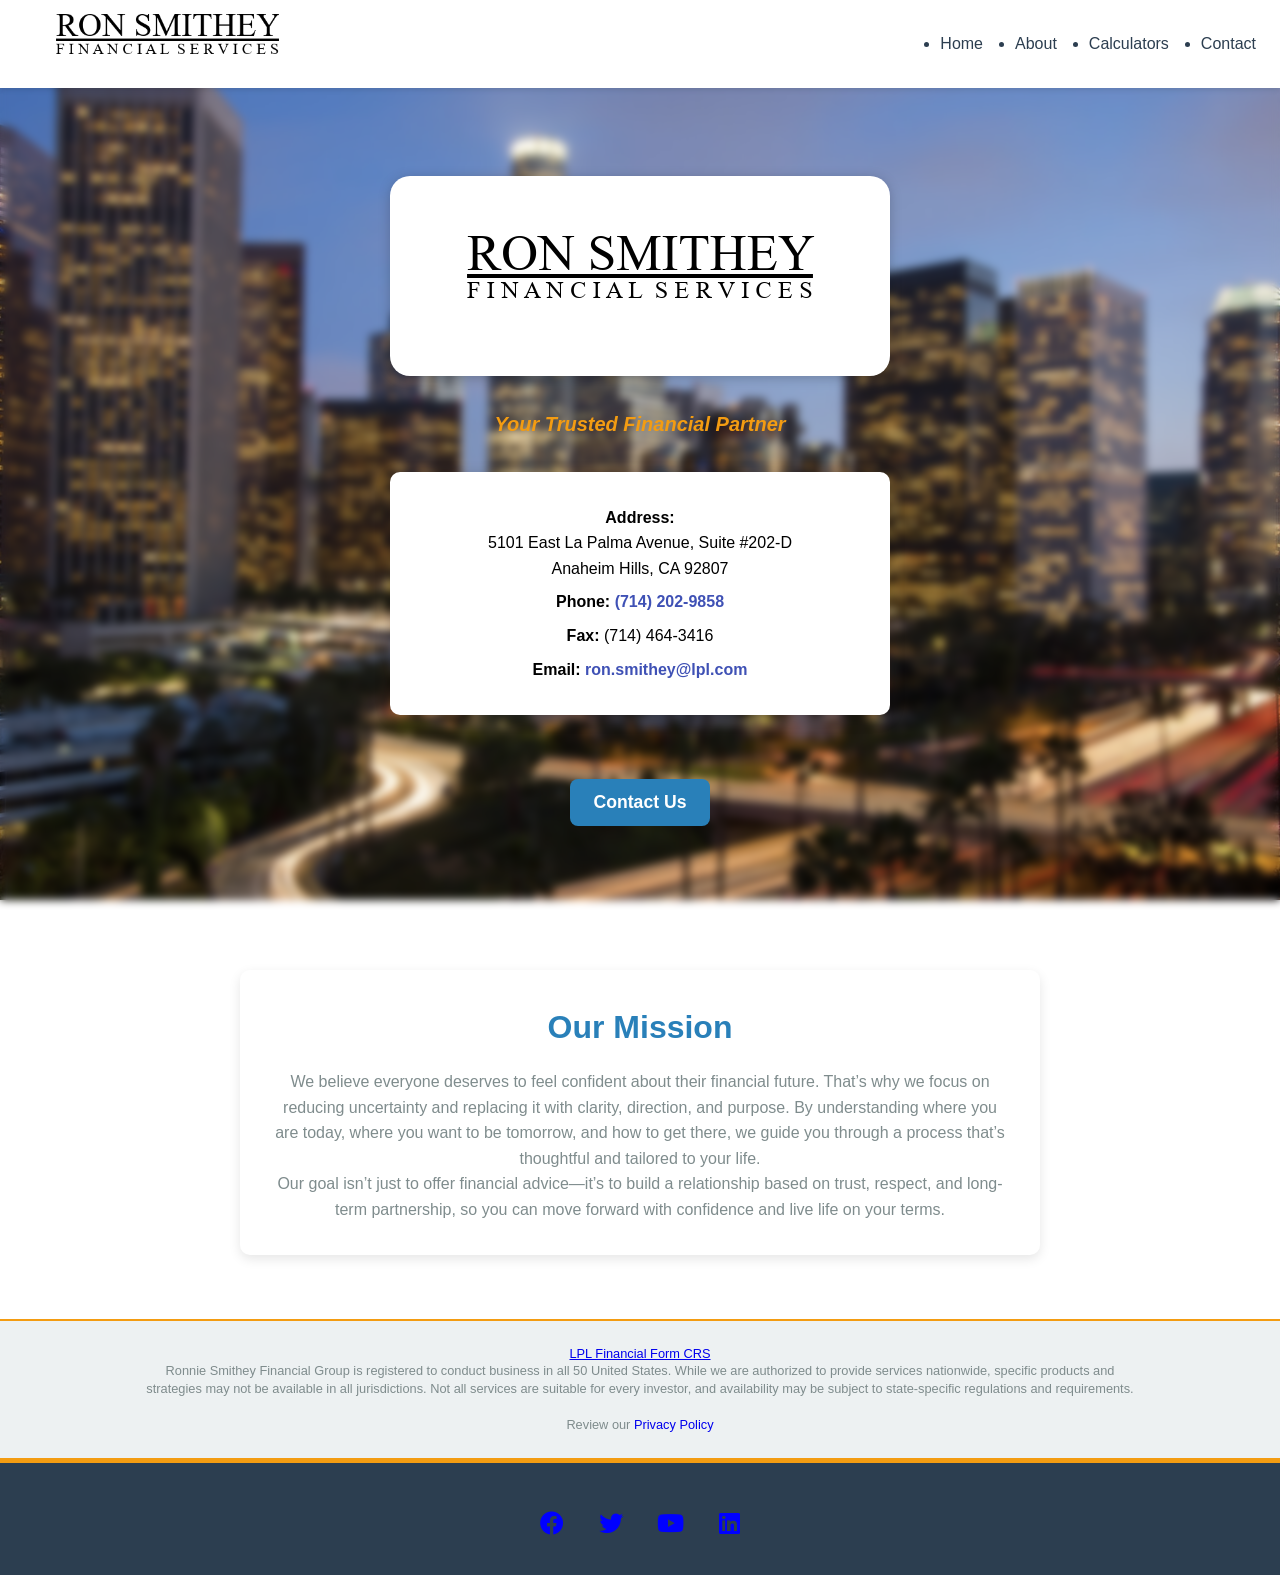
==== Main/frontend/index.html @ 9c045e4c "Initial commit" ====
<!DOCTYPE html>
<html lang="en">
<head>
    <meta charset="UTF-8">
    <meta name="viewport" content="width=device-width, initial-scale=1.0">
    <title>Ronnie Smithey Financial Group</title>
    <link rel="stylesheet" href="styles.css">
    <link rel="stylesheet" href="https://cdnjs.cloudflare.com/ajax/libs/font-awesome/6.0.0/css/all.min.css">

</head>
<body>
    <!-- Navigation -->
    <nav>
        <a href="/Main/frontend/index.html" class="nav-brand">
            <img src="images/logo1nav.png" alt="Ronnie Smithey Financial Logo" class="nav-logo">
        </a>
        <ul>
            <li><a href="/Main/frontend/index.html">Home</a></li>
            <li><a href="/Main/frontend/about.html">About</a></li>
            <li><a href="/Main/frontend/calculators.html">Calculators</a></li>
            <li><a href="/Main/frontend/contact.html">Contact</a></li>
        </ul>
    </nav>

<!-- Home Page -->
    <section id="home" class="hero page-transition">
        <div class="hero-content">
        <!-- Logo Image as Title -->
        <img src="images/logo1.png" alt="Ronnie Smithey Financial Group" class="hero-logo" />

        <p class="tagline"><i>Your Trusted Financial Partner</i></p>
        
        <div class="contact-box">
            <p><strong>Address:</strong><br>5101 East La Palma Avenue, Suite #202-D<br>Anaheim Hills, CA 92807</p>
            <p><strong>Phone:</strong> <a href="tel:+17142029858">(714) 202-9858</a></p>
            <p><strong>Fax:</strong> (714) 464-3416</p>
            <p><strong>Email:</strong> <a href="mailto:ron.smithey@lpl.com">ron.smithey@lpl.com</a></p>
        </div>
    
        <button class="cta-button" onclick="location.href='contact.html'">Contact Us</button>
        </div>
    </section>
    
    <section class="mission-section page-transition">
        <h2>Our Mission</h2>
        <p>We believe everyone deserves to feel confident about their financial future. That’s why we focus
        on reducing uncertainty and replacing it with clarity, direction, and purpose. By understanding
        where you are today, where you want to be tomorrow, and how to get there, we guide you
        through a process that’s thoughtful and tailored to your life.</p>
  
        <p>Our goal isn’t just to offer financial advice—it’s to build a relationship based on trust, respect,
        and long-term partnership, so you can move forward with confidence and live life on your terms.</p>
    </section>

        <!-- Disclaimer Section -->
        <div class="disclaimer">

        <p>
            <a href="lpl-financial-relationship-summary.pdf" target="_blank" rel="noopener noreferrer">
            LPL Financial Form CRS
            </a>
        </p>


        <p>Ronnie Smithey Financial Group is registered to conduct business in all 50 United States. 
        While we are authorized to provide services nationwide, specific products and strategies may 
        not be available in all jurisdictions. Not all services are suitable for every investor, 
        and availability may be subject to state-specific regulations and requirements.</p>
        <br>
        <p>Review our <a href="privacypolicy.html" target="_blank" class="privacypolicy-link">Privacy Policy</a></p>
        </div>

    <!-- Footer -->
    <footer class="footer">
        <div class="social-icons">
            <a href="https://www.facebook.com/RonSmithey" target="_blank"><i class="fab fa-facebook"></i></a>
            <a href="https://x.com/RonSmitheyLPL" target="_blank"><i class="fab fa-twitter"></i></a>
            <a href="https://www.youtube.com/@RonSmithey" target="_blank"><i class="fab fa-youtube"></i></a>
            <a href="https://www.linkedin.com/in/ron-smithey/" target="_blank"><i class="fab fa-linkedin"></i></a>
        </div>
    </footer>
    
    <script src="scripts/index_carousel.js"></script>
      
</body>
</html>
---- Main/frontend/styles.css ----
/* 🎨 GENERAL STYLES - Base Reset and Variables */
* {
    margin: 0;
    padding: 0;
    box-sizing: border-box;
    font-family: 'Arial', sans-serif;
}

:root {
    --primary-color: #2980b9;
    --secondary-color: #3498db;
    --accent-color: #f39c12;
    --background-color: #ecf0f1;
    --heading-color: #2c3e50;
    --text-color: #7f8c8d;
    --link-color: #0066cc;
    --hover-link-color: #003366;
    --shadow-color: rgba(0, 0, 0, 0.1);
    --white: #ffffff;
    --black: #000000;
    --success-color: #2ecc71;
    --error-color: #e74c3c;
}

/* 🖼️ BODY STYLES - Background and Layout Base */
body {
    background: url("images/losangeles.jpeg") no-repeat center center fixed;
    background-size: cover;
    background-position: center;
    backdrop-filter: blur(4px);
    -webkit-backdrop-filter: blur(4px);
    color: #fff;
    margin: 0;
    padding-top: 80px;
}

.section-container {
  padding: 20px;
  background-color: var(--background-color);
  margin: 30px auto;
  border-radius: 8px;
  box-shadow: 0 2px 8px var(--shadow-color);
  max-width: 1200px;
}

/* ✨ ANIMATIONS - Entry Transitions */
.page-transition {
    opacity: 0;
    transform: translateY(20px);
    animation: fadeSlideIn 1s ease-out forwards;
}

.page-transition:nth-child(1) {
  animation-delay: 0.2s;
}
.page-transition:nth-child(2) {
  animation-delay: 0.4s;
}
.page-transition:nth-child(3) {
  animation-delay: 0.6s;
}

@keyframes fadeSlideIn {
    from {
        opacity: 0;
        transform: translateY(20px);
    }
    to {
        opacity: 1;
        transform: translateY(0);
    }
}

/* 🧭 NAVIGATION - Main Nav Styles */
nav {
    display: flex;
    align-items: center;
    position: fixed;
    top: 0;
    width: 100%;
    background: var(--white);
    padding: 1.5rem;
    box-shadow: 0 2px 5px var(--shadow-color);
}

.nav-logo {
  height: 40px;        /* Bigger image */
  width: auto;
  transform: translateY(-10px); /* shift it up so it "floats" */
}

.nav-brand {
    font-weight: 700;
    font-size: 1.2rem;
    color: var(--heading-color);
    display: flex;
    align-items: center;
    overflow: visible;
    margin-right: auto;
    padding: 0 2rem;
}

nav ul {
    display: flex;
}

nav li {
    margin-left: 2rem;
}

nav a {
    text-decoration: none;
    color: var(--heading-color);
    font-weight: 500;
    transition: color 0.3s ease-in-out;
}

nav a:hover {
    color: var(--primary-color);
}

@media (max-width: 768px) {
    .nav-brand {
        display: none;
    }
    nav ul {
        width: 100%;
        justify-content: center;
    }
}

/* 🦸 HERO SECTION - Landing Area */
.hero {
    color: white;
    padding: 6rem 2rem; /* more flexible spacing */
    display: flex;
    align-items: center;
    justify-content: center;
    text-align: center;
    position: relative;
    border-bottom-left-radius: 50px;
    border-bottom-right-radius: 50px;
}



.hero-logo {
  border-radius: 20px; /* adjust px for more or less curve */
  max-width: 500px;
  width: 100%;
  height: auto;
  margin-bottom: 1.5rem;
  filter: drop-shadow(0 2px 6px rgba(0, 0, 0, 0.2));
}

.tagline {
    font-size: 1.25rem;
    color: var(--accent-color);
    margin-bottom: 2rem;
    font-weight: 600;
}

.contact-box {
    background: rgb(255, 255, 255);
    border: 1px solid rgba(255, 255, 255, 0.2);
    padding: 1.5rem;
    margin: 2rem 0;
    border-radius: 10px;
    color: #fff;
    max-width: 500px;
    text-align: center;
    box-shadow: 0 4px 15px rgba(0, 0, 0, 0.2);
}

.contact-box p {
    margin: 0.5rem 0;
    line-height: 1.6;
    color:#000
}

.contact-box a {
    color: #3f51b5;
    text-decoration: none;
    font-weight: bold;
}

.contact-box a:hover {
    text-decoration: underline;
}
.cta-button {
    margin-top: 2rem;
    background: var(--accent-color);
    color: #000;
    padding: 0.9rem 2rem;
    border: none;
    border-radius: 8px;
    font-size: 1.1rem;
    font-weight: bold;
    cursor: pointer;
    transition: all 0.3s ease-in-out;
}

.cta-button:hover {
    background: #f1c40f;
    transform: scale(1.05);
}

.mission-section {
  max-width: 800px;
  margin: 3rem auto;
  padding: 2rem;
  background: var(--white);
  color: var(--text-color);
  border-radius: 10px;
  box-shadow: 0 4px 12px var(--shadow-color);
  text-align: center;
}

.mission-section h2 {
  color: var(--primary-color);
  margin-bottom: 1rem;
  font-size: 2rem;
}

/* 👤 ABOUT US SECTION - Bio and Intro */
.about-us {
    max-width: 900px;
    margin: 4rem auto;
    padding: 2.5rem;
    background-color: var(--white);
    box-shadow: 0 10px 25px var(--shadow-color);
    border-radius: 1rem;
    transition: transform 0.3s ease;
}

.about-us:hover {
    transform: translateY(-5px);
}

.about-us h2 {
    font-size: 2.5rem;
    color: var(--primary-color);
    margin-bottom: 1.5rem;
    text-align: center;
    font-weight: 700;
}

.about-us h3 {
    margin-top: 2rem;
    color: var(--primary-color);
    font-size: 1.4rem;
    border-bottom: 2px solid var(--accent-color);
    padding-bottom: 0.4rem;
}

.about-us p {
    color: var(--text-color);
    font-size: 1.1rem;
    line-height: 1.8;
    text-align: justify;
}

.about-us strong {
    color: var(--accent-color);
    font-weight: 600;
}

.bullet-list {
    padding-left: 1.5rem;
    margin-bottom: 1.5rem;
}

.bullet-list li {
    line-height: 1.7;
    color: var(--text-color);
}
.carousel-container {
  max-width: 1200px;
  width: 100%;
  transform: scale(0.9);
  transform-origin: center;
  margin: 2rem auto;
  padding: 1.5rem 2rem;
  background-color: var(--white);
  box-shadow: 0 4px 20px var(--shadow-color);
  border-radius: 12px;
  text-align: center;
  display: flex;
  flex-direction: column;
  align-items: center;
}

.carousel-container h3 {
  margin-bottom: 1.5rem;
  font-size: 1.8rem;
  color: var(--primary-color);
}

.office-carousel {
  position: relative;
  width: 100%;
  max-width: 1000px;
  margin: 0 auto;
  overflow: hidden;
  border-radius: 12px;
}

.carousel-track {
  display: flex;
  transition: transform 0.5s ease-in-out;
  width: calc(100% * 5 / 3); /* If you have 5 images, shows 3 at a time */
}

.carousel-track img {
  height: 300px; /* reduce height to emphasize width */
  aspect-ratio: auto; /* let width adjust naturally */
  object-fit: cover;
  border-radius: 10px;
  margin: 0 5px;
}

.carousel-btn {
  position: absolute;
  top: 50%;
  transform: translateY(-50%);
  background: rgba(0, 0, 0, 0.4);
  color: white;
  border: none;
  font-size: 2rem;
  cursor: pointer;
  padding: 0.5rem 1rem;
  z-index: 10;
  border-radius: 6px;
}

.carousel-btn.prev {
  left: 10px;
}

.carousel-btn.next {
  right: 10px;
}

@media (max-width: 768px) {
  .carousel-track img {
    height: 300px;
  }

  .carousel-container h3 {
    font-size: 1.4rem;
  }
}
/* Disclaimer Styles */
.disclaimer {
    padding: 1.5rem 2rem;
    background: rgba(236, 240, 241, 0.9);
    border-top: 2px solid var(--accent-color);
    font-size: 0.8rem;
    line-height: 1.4;
    color: var(--text-color);
    text-align: center;
    position: relative;
    margin-top: 4rem;
}

.disclaimer p {
    max-width: 1000px;
    margin: 0 auto;
}

@media (max-width: 768px) {
    .disclaimer {
        padding: 1rem;
        font-size: 0.7rem;
    }
}


/* Calculators Page */
.calculator-section {
    padding: 4rem 2rem;
    max-width: 1200px;
    margin: 0 auto;
}

.calculator {
    background: var(--white);
    padding: 2rem;
    border-radius: 10px;
    box-shadow: 0 2px 10px var(--shadow-color);
    margin-bottom: 2rem;
}

.calculator h3 {
    font-size: 1.5rem;
    margin-bottom: 1rem;
    color: var(--heading-color);
}

.calculator label {
    display: block;
    margin-bottom: 0.5rem;
    font-weight: 500;
    color: var(--heading-color);
}

.calculator input[type="number"] {
    width: 100%;
    padding: 0.5rem;
    margin-bottom: 1rem;
    border: 1px solid #ddd;
    border-radius: 4px;
}

.calculator button {
    padding: 0.5rem 1rem;
    background: var(--primary-color);
    color: var(--white);
    border: none;
    border-radius: 4px;
    cursor: pointer;
    transition: background 0.3s ease-in-out;
}

.calculator button:hover {
    background: var(--secondary-color);
}

.calculator p {
    margin-top: 1rem;
    font-weight: 500;
    color: var(--heading-color);
}

/* 📬 CONTACT PAGE */
.contact-page {
  padding: 3rem 2rem;
  max-width: 900px;
  margin: 3rem auto;
  background-color: var(--white);
  border-radius: 12px;
  box-shadow: 0 6px 20px var(--shadow-color);
}

.contact-page h2 {
  font-size: 2.2rem;
  color: var(--primary-color);
  text-align: center;
  margin-bottom: 1.5rem;
}

.contact-page p {
  font-size: 1.05rem;
  color: var(--text-color);
  text-align: center;
  margin-bottom: 2rem;
  max-width: 700px;
  margin-left: auto;
  margin-right: auto;
}

.contact-form {
  display: flex;
  flex-direction: column;
  gap: 1.2rem;
}

.contact-form input[type="tel"] {
  width: 100% !important;
  min-width: 0;
  max-width: 100%;
  display: block;
  padding: 0.75rem 1rem;
  border: 1px solid #ccc;
  border-radius: 8px;
  font-size: 1rem;
  font-family: inherit;
  background-color: #fdfdfd;
  box-sizing: border-box;
  appearance: none;
  -webkit-appearance: none;
  -moz-appearance: none;
}

.contact-form input,
.contact-form textarea,
.contact-form select,
.contact-form button {
  display: block;
  width: 100% !important;
  padding: 0.75rem 1rem;
  border: 1px solid #ccc;
  border-radius: 8px;
  font-size: 1rem;
  font-family: inherit;
  background-color: #fdfdfd;
  box-sizing: border-box;
}

.contact-form input:focus,
.contact-form textarea:focus {
  border-color: var(--primary-color);
  outline: none;
}

.contact-form textarea {
  resize: vertical;
  min-height: 160px;
}

.contact-form button {
  align-self: center;
  padding: 0.75rem 2rem;
  background: var(--primary-color);
  color: var(--white);
  font-size: 1rem;
  font-weight: bold;
  border: none;
  border-radius: 6px;
  cursor: pointer;
  transition: background 0.3s ease;
}

.contact-form button:hover {
  background: var(--secondary-color);
}

/* 🗺️ Map Section */
.map-wrapper {
  background-color: var(--white);
  padding: 2rem;
  border-radius: 12px;
  max-width: 900px;
  margin: 3rem auto;
  box-shadow: 0 6px 20px var(--shadow-color);
  color: var(--heading-color);
}

.map-wrapper h2 {
  font-size: 1.8rem;
  color: var(--primary-color);
  text-align: center;
  margin-bottom: 1.5rem;
}

.map-container {
  width: 100%;
}

.map-container iframe {
  width: 100%;
  height: 300px;
  border: none;
  border-radius: 8px;
  display: block;
}


/* Calculator Directory Styles */
.calculator-category {
    margin-bottom: 3rem;
    padding: 2.5rem;
    border-top: 3px solid var(--primary-color);
}

/* Responsive spacing */
@media (max-width: 768px) {
    .calculator-category {
        margin-bottom: 2rem;
        padding: 1.5rem;
    }

    .calculator-directory {
        padding-top: 2rem;
    }
}

.calculator-directory {
    padding-top: 3rem;
}

.calculator-description {
    background: var(--white);
    padding: 2rem;
    border-radius: 10px;
    box-shadow: 0 2px 10px var(--shadow-color);
    margin-bottom: 2rem;
}

.calculator-category a {
    color: var(--primary-color);
    text-decoration: none;
    font-weight: 600;
    transition: all 0.3s ease;
    display: inline-block;
    position: relative;
}

.calculator-category h2 {
    color: var(--primary-color);
    border-bottom: 2px solid var(--accent-color);
    margin-bottom: 1.5rem;
    padding-bottom: 1rem;
}

.calculator-category ul {
    list-style: none;
    margin-top: 1rem;
}

.calculator-category li {
    position: relative;
    padding-left: 20px;
    padding: 0.8rem 0;
    line-height: 1.7;
}

.calculator-category li::before {
    content: '➔';
    position: absolute;
    left: -20px;
    color: var(--accent-color);
    font-size: 0.9em;
    top: 50%;
    transform: translateY(-50%);
}

.calculator-category a {
    color: var(--heading-color);
    text-decoration: none;
    font-weight: 500;
    transition: color 0.3s ease;
}

.calculator-category a:hover {
    color: var(--secondary-color);
    transform: translateX(5px);
}

/* Add subtle underline animation */
.calculator-category a::after {
    content: '';
    position: absolute;
    width: 0;
    height: 2px;
    bottom: -2px;
    left: 0;
    background-color: var(--accent-color);
    transition: width 0.3s ease;
}

.calculator-category a:hover::after {
    width: 100%;
}

.footer {
    background: #222;
    color: white;
    text-align: center;
    padding: 0;
    position: relative;
    width: 100%;
    bottom: 2;
}

.footer-container {
    display: flex;
    flex-direction: column;
    align-items: center;
}

.privacypolicy-link {
    text-decoration: none; /* Removes default underline */
    color: #0000EE; /* Blue color for the link */
}

.privacypolicy-link:hover {
    text-decoration: underline; /* Underline on hover */
}

.social-icons {
    margin-top: 10px;
}

.social-icons a {
    font-size: 24px;
    color: blue;
    margin: 0 15px;
    transition: color 0.3s ease, transform 0.3s ease;
}

.social-icons a:hover {
    color: #ffcc00;
    transform: scale(1.2);
}


.social-icons img {
    width: 30px; /* Adjust size as needed */
    height: 30px;
}

/* 🔒 PRIVACY POLICY SECTION */
.privacypolicy {
  max-width: 900px;
  margin: 3rem auto;
  padding: 2.5rem;
  background-color: var(--white);
  border-radius: 12px;
  box-shadow: 0 6px 20px var(--shadow-color);
  text-align: left;
  color: var(--text-color);
  line-height: 1.8;
}

.privacypolicy h1 {
  font-size: 2.5rem;
  font-weight: bold;
  color: var(--primary-color);
  text-transform: uppercase;
  letter-spacing: 1px;
  margin-bottom: 1.5rem;
  text-align: center;
}

.privacypolicy h2 {
  font-size: 1.6rem;
  color: var(--heading-color);
  margin-top: 2rem;
  margin-bottom: 1rem;
  border-bottom: 2px solid var(--accent-color);
  padding-bottom: 0.5rem;
}

.privacypolicy p {
  font-size: 1.05rem;
  margin-bottom: 1.5rem;
}

.privacypolicy ul {
  padding-left: 1.5rem;
  margin-bottom: 1.5rem;
}

.privacypolicy ul li {
  list-style: disc;
  margin-bottom: 0.75rem;
}

/* Mobile Responsiveness */
@media (max-width: 768px) {
  .privacypolicy {
    padding: 1.5rem;
  }

  .privacypolicy h1 {
    font-size: 2rem;
  }

  .privacypolicy h2 {
    font-size: 1.3rem;
  }
}


/* Responsive Design */
@media (max-width: 768px) {
    nav ul {
        justify-content: center;
    }

    nav li {
        margin-left: 1rem;
    }

    .hero h1 {
        font-size: 2rem;
    }

    .hero p {
        font-size: 1rem;
    }

    .about-us,
    .calculator-section,
    .contact-page {
        padding: 2rem 1rem;
    }
}


/* ✨ Redesign Enhancements */
body {
    font-family: 'Segoe UI', Tahoma, Geneva, Verdana, sans-serif;
    line-height: 1.6;
    color: var(--heading-color);
}

section {
    margin-bottom: 3rem;
}

.card {
    background: var(--white);
    box-shadow: 0 2px 10px var(--shadow-color);
    padding: 2rem;
    border-radius: 12px;
    margin: 1rem 0;
}

h1, h2, h3 {
    color: var(--primary-color);
    margin-bottom: 1rem;
}

a.button-link,
.cta-button {
    background-color: var(--primary-color);
    color: white;
    padding: 0.8rem 1.5rem;
    border-radius: 8px;
    font-weight: bold;
    text-decoration: none;
    transition: background-color 0.3s ease, transform 0.3s ease;
    display: inline-block;
}

a.button-link:hover,
.cta-button:hover {
    background-color: var(--secondary-color);
    transform: scale(1.03);
}

input[type="text"],
input[type="number"],
input[type="email"],
textarea {
    padding: 0.6rem;
    border: 1px solid #ccc;
    border-radius: 6px;
    width: 100%;
    margin-bottom: 1rem;
}

label {
    display: block;
    margin-bottom: 0.5rem;
    font-weight: 500;
}

footer, .footer {
    background: #2c3e50;
    color: white;
    text-align: center;
    padding: 2rem 1rem;
    border-top: 5px solid var(--accent-color);
}
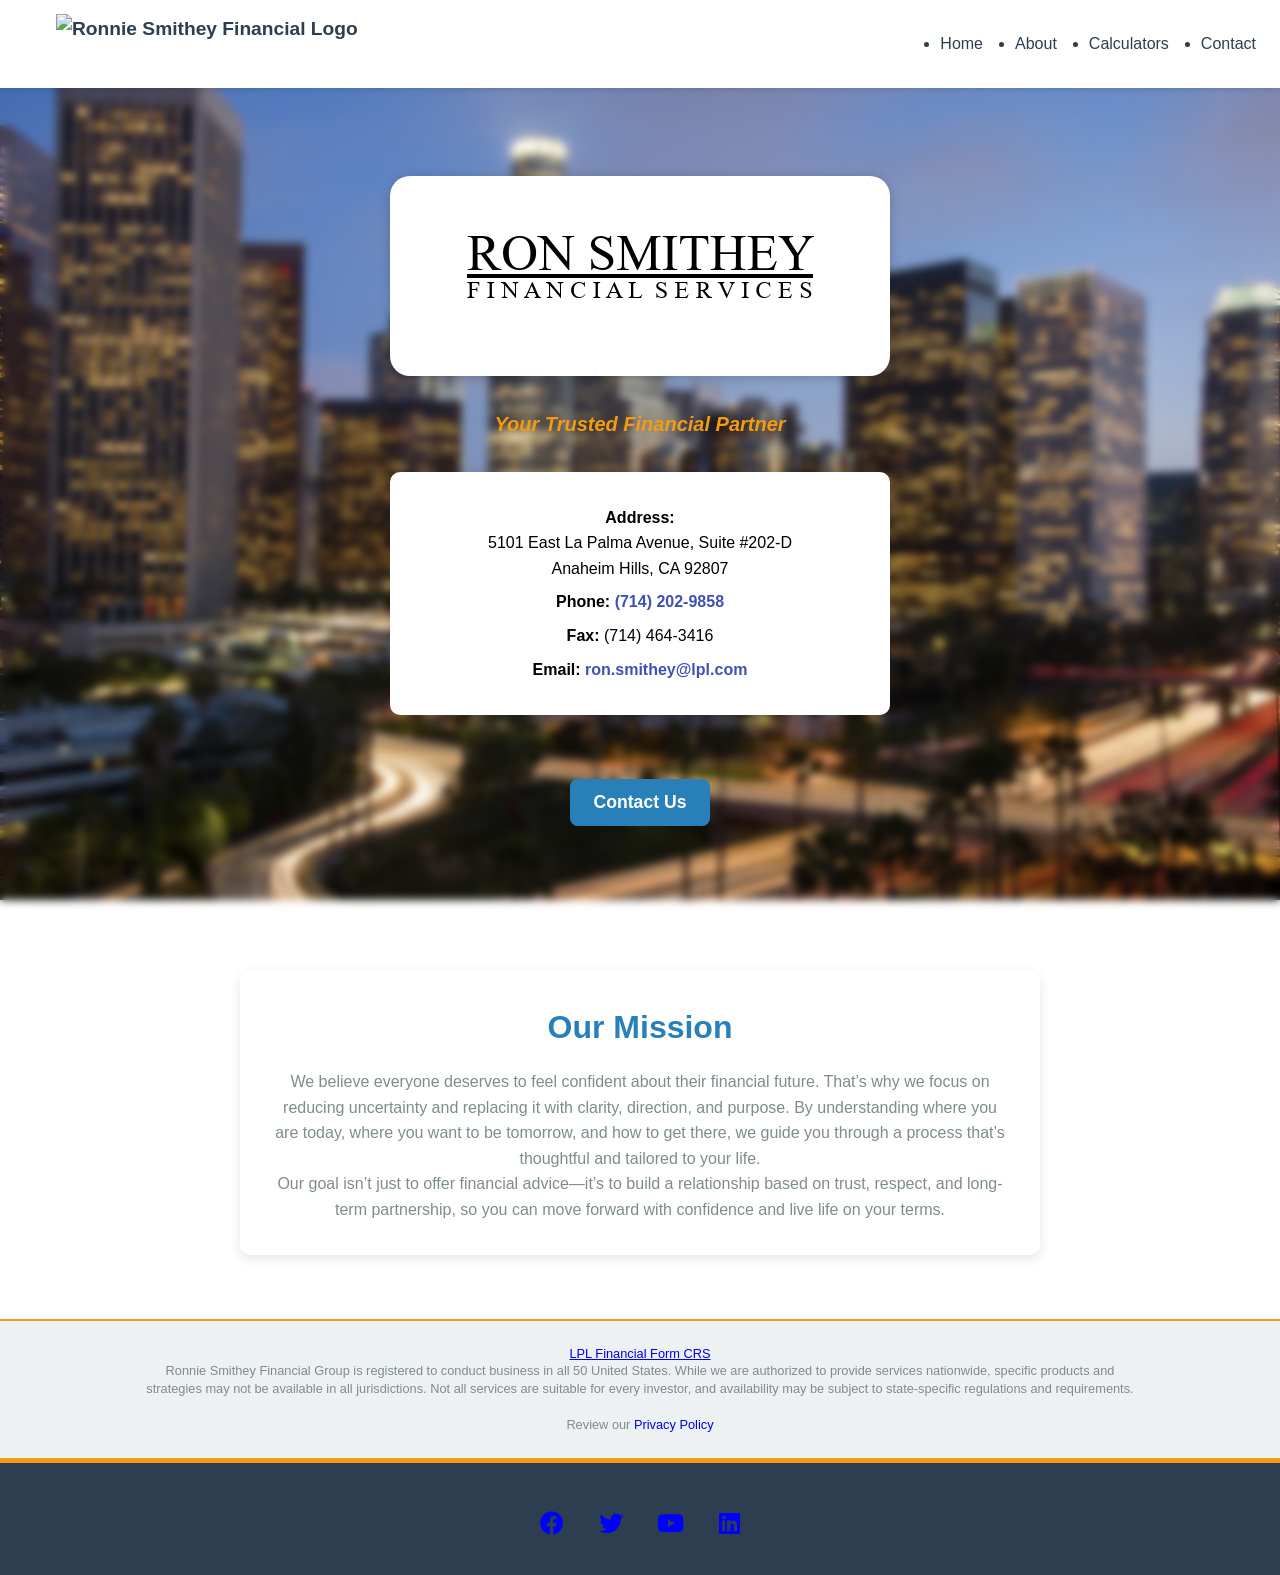
==== commit 62745b44: "Fix navbar paths for Netlify" ====
--- a/Main/frontend/index.html
+++ b/Main/frontend/index.html
@@ -11,14 +11,14 @@
 <body>
     <!-- Navigation -->
     <nav>
-        <a href="/Main/frontend/index.html" class="nav-brand">
-            <img src="images/logo1nav.png" alt="Ronnie Smithey Financial Logo" class="nav-logo">
+        <a href="/index.html" class="nav-brand">
+            <img src="/images/logo1nav.png" alt="Ronnie Smithey Financial Logo" class="nav-logo">
         </a>
         <ul>
-            <li><a href="/Main/frontend/index.html">Home</a></li>
-            <li><a href="/Main/frontend/about.html">About</a></li>
-            <li><a href="/Main/frontend/calculators.html">Calculators</a></li>
-            <li><a href="/Main/frontend/contact.html">Contact</a></li>
+            <li><a href="/index.html">Home</a></li>
+            <li><a href="/about.html">About</a></li>
+            <li><a href="/calculators.html">Calculators</a></li>
+            <li><a href="/contact.html">Contact</a></li>
         </ul>
     </nav>
 
